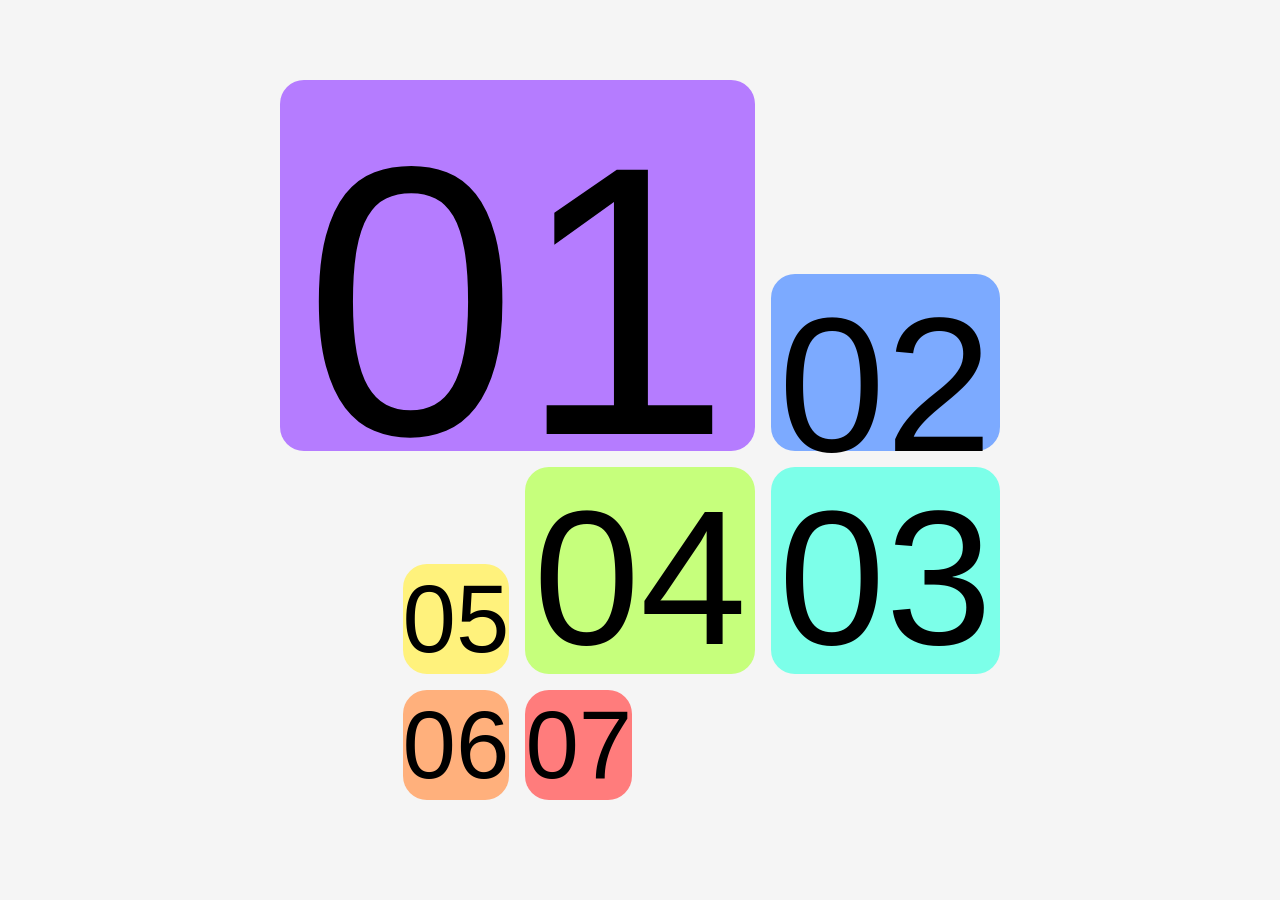
==== box-1.html @ 2b631353 "Refactor layout structure by adding links to boxes and updating styles" ====
<!doctype html>
<html lang="en-ZA">
  <head>
    <meta charset="UTF-8" />
    <meta name="viewport" content="width=device-width, initial-scale=1.0" />
    <title>Layouts</title>
    <link rel="stylesheet" href="main.css" />
  </head>
  <body>
    <main>
      <div id="box-1"><a href="index.html">01</a></div>
      <div id="box-2"><a href="box-2.html">02</a></div>
      <div id="box-3"><a href="box-3.html">03</a></div>
      <div id="box-4"><a href="box-4.html">04</a></div>
      <div id="box-5"><a href="box-5.html">05</a></div>
      <div id="box-6"><a href="box-6.html">06</a></div>
      <div id="box-7"><a href="box-7.html">07</a></div>
    </main>
  </body>
</html>
---- main.css ----
body {
  background: whitesmoke;
  font-family: Helvetica, Arial, sans-serif;
}

main {
  width: 80vh;
  height: 80vh;
  margin: 5rem auto 0 auto;
  display: grid;
  grid-template-rows: repeat(7, 1fr);
  grid-template-columns: repeat(6, 1fr);
  gap: 1rem;
}
main div {
  display: grid;
  place-items: center;
  border-radius: 1.5rem;
}
main div a {
  text-decoration: none;
  color: inherit;
}
main div a ::after {
  text-decoration: none;
  color: inherit;
}

main div#box-1 {
  grid-column-start: 1;
  grid-column-end: 5;
  grid-row-start: 1;
  grid-row-end: 5;
  background-color: rgb(181, 124, 255);
  font-size: 24em;
}

main div#box-2 {
  grid-column-start: 5;
  grid-column-end: 7;
  grid-row-start: 3;
  grid-row-end: 5;
  background-color: rgb(124, 170, 255);
  font-size: 12em;
}

main div#box-3 {
  grid-column-start: 5;
  grid-column-end: 7;
  grid-row-start: 5;
  grid-row-end: 7;
  background-color: rgb(124, 255, 233);
  font-size: 12em;
}

main div#box-4 {
  grid-column-start: 3;
  grid-column-end: 5;
  grid-row-start: 5;
  grid-row-end: 7;
  background-color: rgb(198, 255, 124);
  font-size: 12em;
}

main div#box-5 {
  grid-column-start: 2;
  grid-column-end: 3;
  grid-row-start: 6;
  grid-row-end: 7;
  background-color: rgb(255, 242, 124);
  font-size: 6em;
}

main div#box-6 {
  grid-column-start: 2;
  grid-column-end: 3;
  grid-row-start: 7;
  grid-row-end: 8;
  background-color: rgb(255, 176, 124);
  font-size: 6em;
}
main div#box-7 {
  grid-column-start: 3;
  grid-column-end: 4;
  grid-row-start: 7;
  grid-row-end: 8;
  background-color: rgb(255, 124, 124);
  font-size: 6em;
}
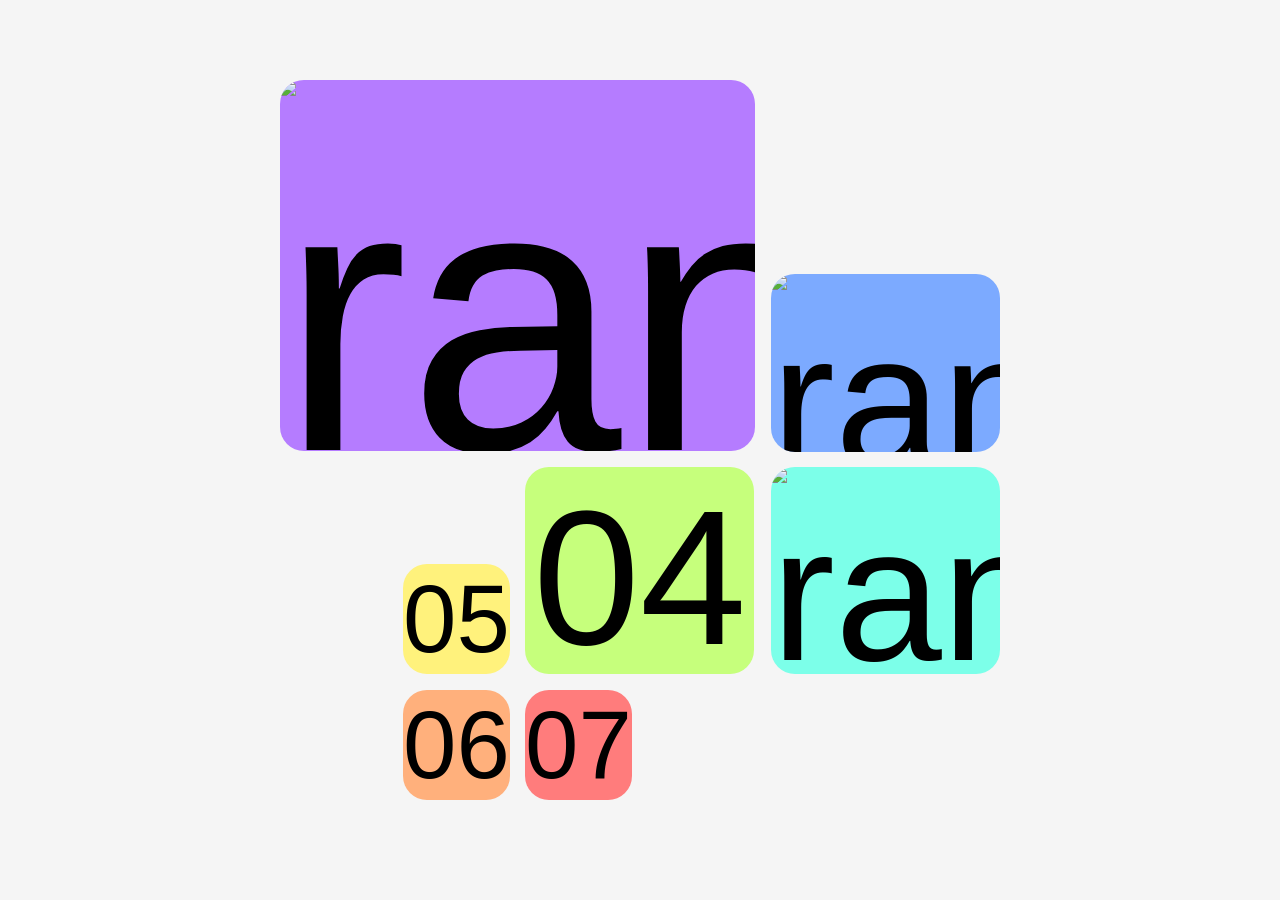
==== commit 7e27b9e6: "Update box HTML files for carousel layout and enhance main.css with content containment" ====
--- a/box-1.html
+++ b/box-1.html
@@ -3,14 +3,26 @@
   <head>
     <meta charset="UTF-8" />
     <meta name="viewport" content="width=device-width, initial-scale=1.0" />
-    <title>Layouts</title>
+    <title>Carousel One</title>
     <link rel="stylesheet" href="main.css" />
   </head>
   <body>
     <main>
-      <div id="box-1"><a href="index.html">01</a></div>
-      <div id="box-2"><a href="box-2.html">02</a></div>
-      <div id="box-3"><a href="box-3.html">03</a></div>
+      <div id="box-1">
+        <a href="index.html"
+          ><img src="https://picsum.photos/seed/798/540/500" alt="rand"
+        /></a>
+      </div>
+      <div id="box-2">
+        <a href="box-2.html"
+          ><img src="https://picsum.photos/seed/879/260/250" alt="rand"
+        /></a>
+      </div>
+      <div id="box-3">
+        <a href="box-3.html"
+          ><img src="https://picsum.photos/seed/928/260/250" alt="rand"
+        /></a>
+      </div>
       <div id="box-4"><a href="box-4.html">04</a></div>
       <div id="box-5"><a href="box-5.html">05</a></div>
       <div id="box-6"><a href="box-6.html">06</a></div>
--- a/main.css
+++ b/main.css
@@ -16,6 +16,7 @@
   display: grid;
   place-items: center;
   border-radius: 1.5rem;
+  contain: content;
 }
 main div a {
   text-decoration: none;
